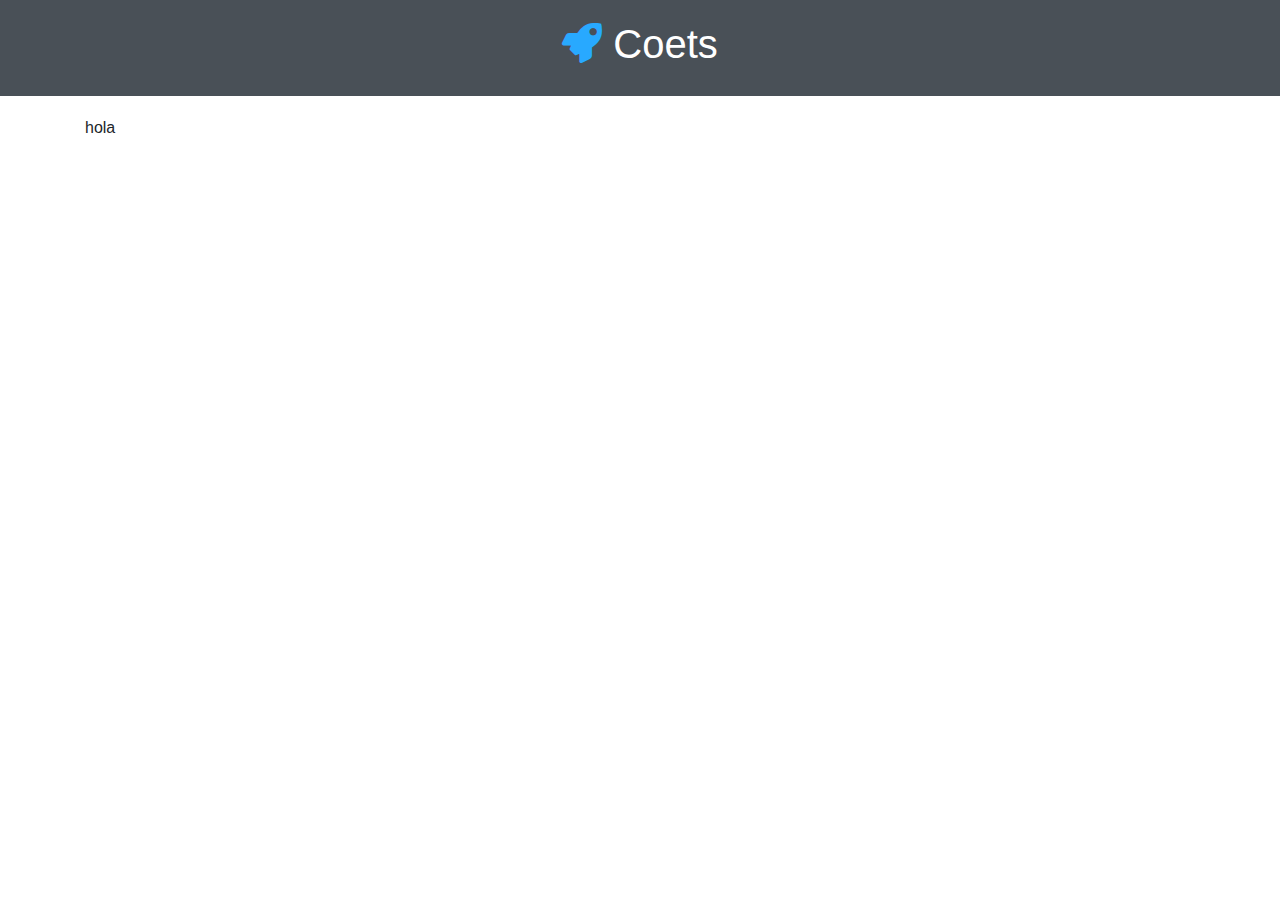
==== JS/Coets/VIEW/index.html @ 8017a855 "Excercici Coets fase 1 i part del 2" ====
<!DOCTYPE html>
<html>
<head>

    <meta charset="utf-8">
    <meta http-equiv="X-UA-Compatible" content="IE=edge">
    <title>Rockets Excercise</title>
    <meta name="viewport" content="width=device-width, initial-scale=1">

    <link rel="stylesheet" type="text/css" media="screen" href="css/styles.css">
    <link rel="stylesheet" type="text/css" media="screen" href="css/bootstrap.min.css">
    <link href="icon/css/all.css" rel="stylesheet">

    <script src="../MODEL/app.js"></script>
    <script src="../CONTROLLER/controller.js"></script>

</head>
<body onload="loadContent()">
<header>
    <H1><i class="fas fa-rocket"></i> Coets</H1>
</header>
<div class="content container">
        <div id="div_coets">hola</div>
</div>

</body>
</html>
---- JS/Coets/VIEW/css/styles.css ----
header{
    color:#fff;
    background-color: #495057;
    text-align: center;
    padding: 20px;
}

header .fa-rocket{
    color:#28a9ff;
}

#div_coets{
    padding: 20px 0 20px 0;
}

#div_coets .fa-space-shuttle{
    color:#495057;
}
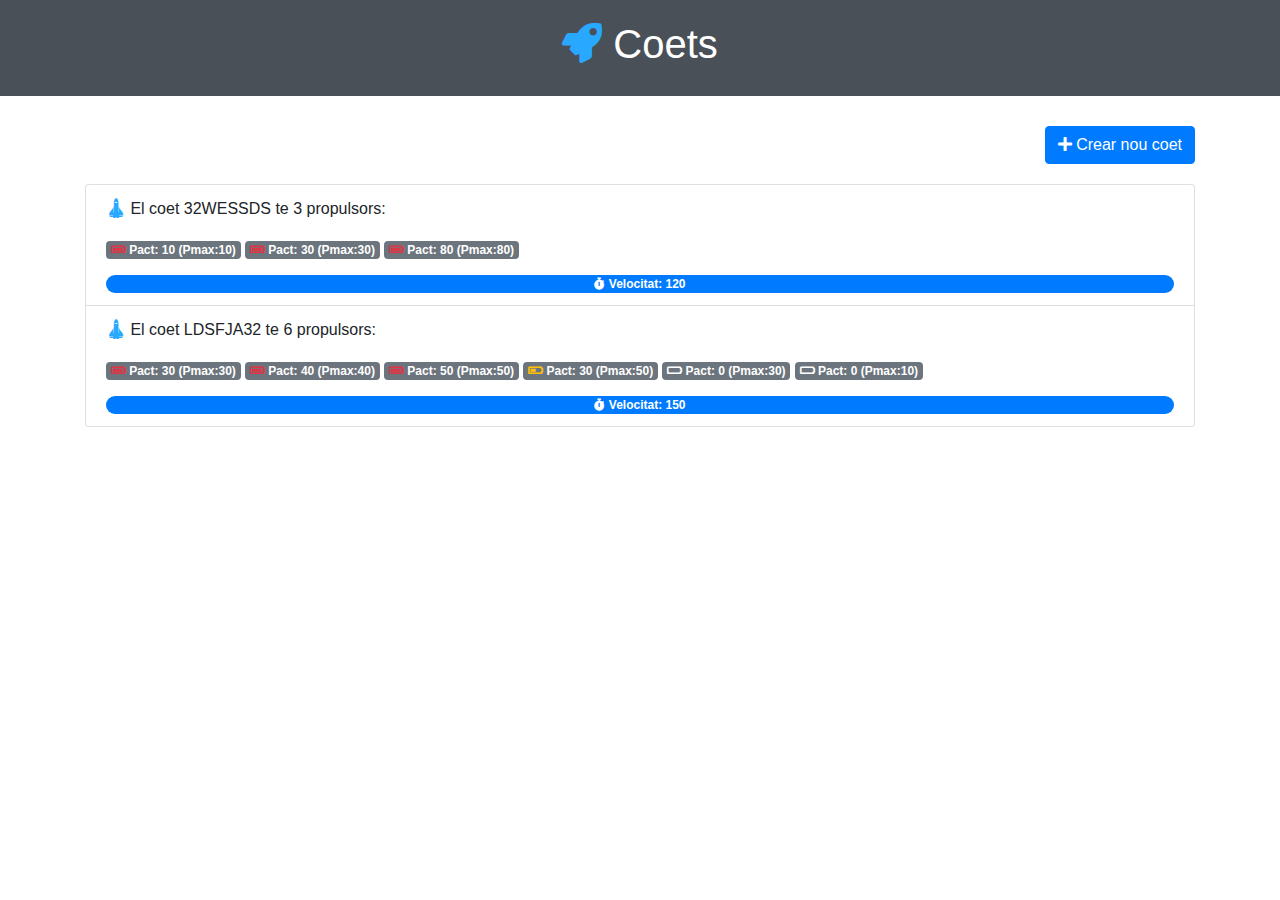
==== commit 798b9281: "inici Fase 4" ====
--- a/JS/Coets/VIEW/index.html
+++ b/JS/Coets/VIEW/index.html
@@ -1,5 +1,6 @@
 <!DOCTYPE html>
 <html>
+
 <head>
 
     <meta charset="utf-8">
@@ -12,16 +13,120 @@
     <link href="icon/css/all.css" rel="stylesheet">
 
     <script src="../MODEL/app.js"></script>
+    <script src="../CONTROLLER/input.js"></script>
     <script src="../CONTROLLER/controller.js"></script>
 
+    <script src="js/jquery.slim.min.js"></script>
+    <script src="js/popper.min.js"></script>
+    <script src="js/bootstrap.min.js"></script>
+
 </head>
+
 <body onload="loadContent()">
-<header>
-    <H1><i class="fas fa-rocket"></i> Coets</H1>
-</header>
-<div class="content container">
+
+    <header>
+        <H1><i class="fas fa-rocket"></i> Coets</H1>
+    </header>
+
+
+
+    <!-- Content -->
+    <div class="content container">
+
+        <!-- Button New Rocket (trigger modal) -->
+        <div class="button_content">
+        <button type="button" class="btn btn-primary" data-toggle="modal" data-target="#new_rockets_modal">
+                <i class="fas fa-plus"></i> Crear nou coet
+        </button>
+        </div>
+
+        <!-- Coets -->
         <div id="div_coets">hola</div>
-</div>
+
+    </div>
+
+    <!--New Rocket Form (modal) -->
+    <div class="modal fade" id="new_rockets_modal" tabindex="-1" role="dialog">
+        <div class="modal-dialog modal-lg" role="document">
+            <div class="modal-content">
+
+                <!-- Formulari -->
+                <form action="" target="_blank">
+
+                    <div class="modal-header">
+                        <h5 class="modal-title" id="new_rocket_tittle">Nou Coet</h5>
+                        <button type="button" class="close" data-dismiss="modal" aria-label="Close">
+                            <span aria-hidden="true">&times;</span>
+                        </button>
+                    </div>
+
+                    <div class="modal-body">
+
+                        <div class="input-group mb-3">
+                            <div class="input-group-prepend">
+                                <span class="input-group-text" id="basic-addon1">ID</span>
+                            </div>
+                            <input type="text" class="form-control" placeholder="Introdueix identificador... (mín. 8 caràcters)">
+                        </div>
+                        <ul id="list_forms_drives">
+                            <li id="form_drive_1" class="group_drive_cross">
+                                <H6>Propulsor 1</H6>
+                                <div class="btn-group btn-group-toggle from_drive" data-toggle="buttons">
+                                    <div class="input-group-prepend">
+                                        <span class="input-group-text" id="basic-addon1">Potència Màxima</span>
+                                    </div>
+                                    <label class="btn btn-outline-primary active">
+                                        <input type="radio" name="potencia" value="10" autocomplete="off" checked>10
+                                    </label>
+                                    <label class="btn btn-outline-primary">
+                                        <input type="radio" name="potencia" value="20" autocomplete="off">20
+                                    </label>
+                                    <label class="btn btn-outline-primary">
+                                        <input type="radio" name="potencia" value="30" autocomplete="off">30
+                                    </label>
+                                    <label class="btn btn-outline-primary">
+                                        <input type="radio" name="potencia" value="40" autocomplete="off">40
+                                    </label>
+                                    <label class="btn btn-outline-primary">
+                                        <input type="radio" name="potencia" value="50" autocomplete="off">50
+                                    </label>
+                                    <label class="btn btn-outline-primary">
+                                        <input type="radio" name="potencia" value="60" autocomplete="off">60
+                                    </label>
+                                    <label class="btn btn-outline-primary">
+                                        <input type="radio" name="potencia" value="70" autocomplete="off">70
+                                    </label>
+                                    <label class="btn btn-outline-primary">
+                                        <input type="radio" name="potencia" value="80" autocomplete="off">80
+                                    </label>
+                                    <label class="btn btn-outline-primary">
+                                        <input type="radio" name="potencia" value="90" autocomplete="off">90
+                                    </label>
+                                    <label class="btn btn-outline-primary">
+                                        <input type="radio" name="potencia" value="100" autocomplete="off">100
+                                    </label>
+                                </div>
+
+                            </li>
+
+                        </ul>
+                        <p id="add_drive" class="icon plus" onclick="addFormDrive()">Afegir propulsor</p>
+                    </div>
+
+                    <div class="modal-footer">
+                        <button type="button" class="btn btn-secondary" data-dismiss="modal">Cancel·lar</button>
+                        <input type="submit" class="btn btn-primary" value="Crear el coet!">
+                    </div>
+
+                </form><!-- Formulari -->
+            </div>
+        </div>
+    </div>
+
+
+
+
 
 </body>
+
 </html>--- a/JS/Coets/VIEW/css/styles.css
+++ b/JS/Coets/VIEW/css/styles.css
@@ -9,10 +9,71 @@
     color:#28a9ff;
 }
 
+.button_content{
+    display:flex;
+    justify-content:flex-end;
+    padding-top:30px;
+}
+
 #div_coets{
     padding: 20px 0 20px 0;
 }
 
 #div_coets .fa-space-shuttle{
-    color:#495057;
+    color:#28a9ff;
+}
+
+.badge-pill {
+    display: block !important;
+}
+
+.fa-battery-half{
+    color:#ffc107;
+}
+
+.fa-battery-full{
+    color:#dc3545;
+}
+
+.group_drive_cross{
+    display:block;
+    margin-bottom: 1rem;
+}
+
+.form_drive{
+   
+    display: inline-block !important;
+}
+.icon::before {
+    display: inline-block;
+    font-style: normal;
+    font-variant: normal;
+    text-rendering: auto;
+    -webkit-font-smoothing: antialiased;
+    padding-right: 10px;
+    vertical-align:middle;
+  }
+
+.plus::before{
+    font-family: "Font Awesome 5 Free";
+    font-weight: 900;
+    font-size: 1.5rem;
+    content: "\f055";
+}
+#delete_drive:hover, #add_drive:hover{
+    color:#005ec2;
+    cursor:pointer;
+}
+
+#delete_drive, #add_drive{
+    color:#007bff
+    
+}
+
+#add_drive{
+    margin-top:20px;
+}
+
+#delete_drive{
+    padding: 10px;
 }